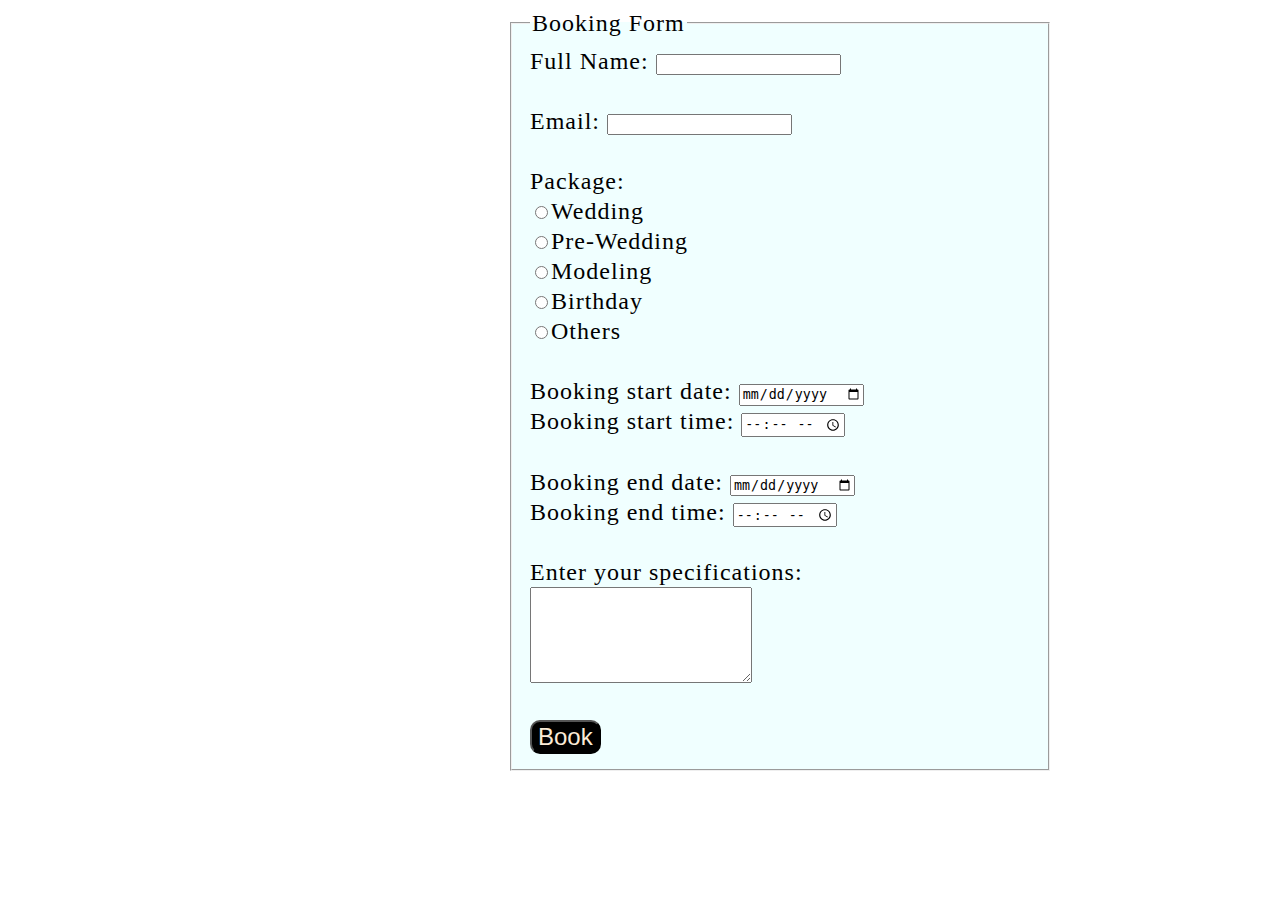
==== form.html @ 9d043cdc "Initial commit" ====
<!DOCTYPE html>
<html lang="en">
<head>
    <meta charset="UTF-8">
    <meta name="viewport" content="width=device-width, initial-scale=1.0">
    <title>Document</title>
    <style>
        form{
            align-items: center;
            box-sizing: border-box;
            margin-left: 500px;
            font-size: x-large;
            justify-content: space-around;
            letter-spacing: 1px;
            line-height: 30px;
        }
        button{
            font-size: x-large;
            background-color:black;
            color: antiquewhite;
            border-radius: 10px;
        }
        button:hover{
            background-color: rgb(42, 164, 2);
        }
    </style>
</head>
<body>
    <form>
        <fieldset style="background-color: azure;width:500px;height:auto;">
        <legend>Booking Form</legend>
        <label for="Name">Full Name:</label>
        <input type="text" id="Name" name="Name"/>
        <br><br>
        <label for="email">Email:</label>
        <input type="email" id="email" name="email"/>
        <br><br>
        <label for="Package">Package:</label><br>
        <input type="radio" id="Package" name="Package" value="Wedding">Wedding<br>
        <input type="radio" id="Package" name="Package" value="Pre-Wedding">Pre-Wedding<br>
        <input type="radio" id="Package" name="Package" value="Modeling">Modeling<br>
        <input type="radio" id="Package" name="Package" value="Birthday">Birthday<br>
        <input type="radio" id="Package" name="Package" value="Others">Others<br><br>
        <label for="start date">Booking start date:</label>
        <input type="date" id="start date" name="start date"/><br>
        <label for="start time">Booking start time:</label>
        <input type="time" id="start time" name="start time"/><br><br>
        <label for="start date">Booking end date:</label>
        <input type="date" id="start date" name="start date"/><br>
        <label for="end time">Booking end time:</label>
        <input type="time" id="end time" name="end time"/><br><br>
        Enter your specifications:
        <textarea rows="6" cols="25"></textarea><br><br>
        <button type="button">Book</button>
    </form>
    </fieldset>
</body>
</html>
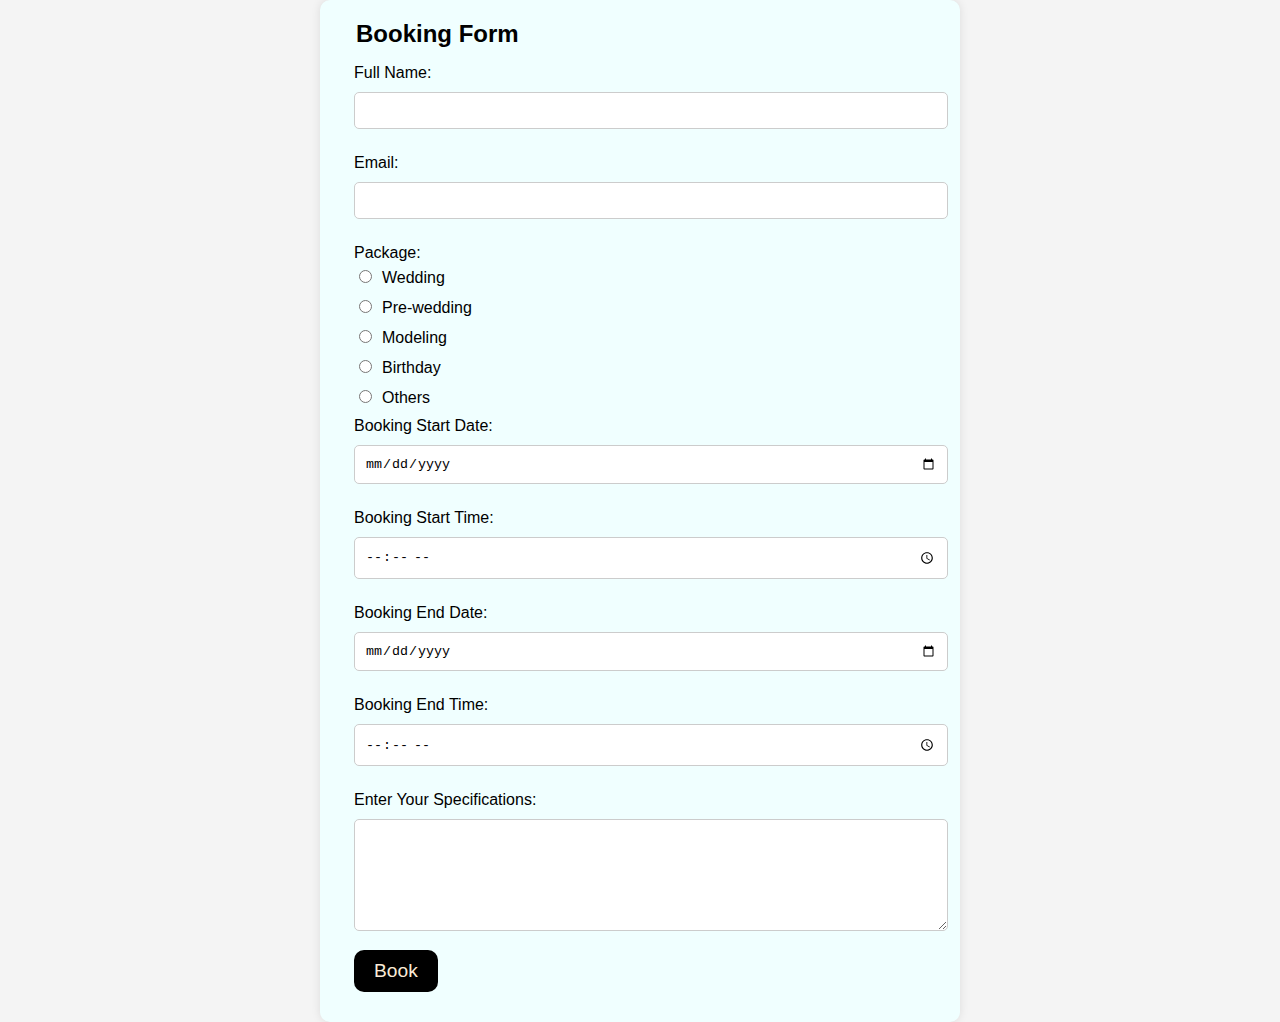
==== commit b29956ad: "Update form.html" ====
--- a/form.html
+++ b/form.html
@@ -3,56 +3,103 @@
 <head>
     <meta charset="UTF-8">
     <meta name="viewport" content="width=device-width, initial-scale=1.0">
-    <title>Document</title>
+    <title>Booking Form</title>
     <style>
-        form{
+        body {
+            font-family: "Jost", sans-serif;
+            display: flex;
+            justify-content: center;
             align-items: center;
-            box-sizing: border-box;
-            margin-left: 500px;
-            font-size: x-large;
-            justify-content: space-around;
-            letter-spacing: 1px;
-            line-height: 30px;
+            min-height: 100vh;
+            background-color: #f4f4f4;
+            margin: 0;
         }
-        button{
-            font-size: x-large;
-            background-color:black;
+        form {
+            width: 90%;
+            max-width: 600px;
+            padding: 20px;
+            background-color: azure;
+            border-radius: 10px;
+            box-shadow: 0 0 10px rgba(0, 0, 0, 0.1);
+        }
+        fieldset {
+            border: none;
+        }
+        legend {
+            font-size: 1.5rem;
+            font-weight: bold;
+        }
+        label {
+            display: block;
+            margin: 10px 0 5px;
+        }
+        input[type="text"],
+        input[type="email"],
+        input[type="date"],
+        input[type="time"],
+        textarea {
+            width: 100%;
+            padding: 10px;
+            margin: 5px 0 15px;
+            border: 1px solid #ccc;
+            border-radius: 5px;
+        }
+        input[type="radio"] {
+            margin-right: 10px;
+        }
+        button {
+            font-size: 1.2rem;
+            background-color: black;
             color: antiquewhite;
             border-radius: 10px;
+            padding: 10px 20px;
+            border: none;
+            cursor: pointer;
         }
-        button:hover{
+        button:hover {
             background-color: rgb(42, 164, 2);
         }
     </style>
 </head>
 <body>
     <form>
-        <fieldset style="background-color: azure;width:500px;height:auto;">
-        <legend>Booking Form</legend>
-        <label for="Name">Full Name:</label>
-        <input type="text" id="Name" name="Name"/>
-        <br><br>
-        <label for="email">Email:</label>
-        <input type="email" id="email" name="email"/>
-        <br><br>
-        <label for="Package">Package:</label><br>
-        <input type="radio" id="Package" name="Package" value="Wedding">Wedding<br>
-        <input type="radio" id="Package" name="Package" value="Pre-Wedding">Pre-Wedding<br>
-        <input type="radio" id="Package" name="Package" value="Modeling">Modeling<br>
-        <input type="radio" id="Package" name="Package" value="Birthday">Birthday<br>
-        <input type="radio" id="Package" name="Package" value="Others">Others<br><br>
-        <label for="start date">Booking start date:</label>
-        <input type="date" id="start date" name="start date"/><br>
-        <label for="start time">Booking start time:</label>
-        <input type="time" id="start time" name="start time"/><br><br>
-        <label for="start date">Booking end date:</label>
-        <input type="date" id="start date" name="start date"/><br>
-        <label for="end time">Booking end time:</label>
-        <input type="time" id="end time" name="end time"/><br><br>
-        Enter your specifications:
-        <textarea rows="6" cols="25"></textarea><br><br>
-        <button type="button">Book</button>
+        <fieldset>
+            <legend>Booking Form</legend>
+            <label for="Name">Full Name:</label>
+            <input type="text" id="Name" name="Name" required>
+            
+            <label for="email">Email:</label>
+            <input type="email" id="email" name="email" required>
+            
+            <label>Package:</label>
+            <input type="radio" id="wedding" name="Package" value="Wedding" required>Wedding
+            <label for="wedding"></label>
+            <input type="radio" id="pre-wedding" name="Package" value="Pre-Wedding">Pre-wedding
+            <label for="pre-wedding"></label>
+            <input type="radio" id="modeling" name="Package" value="Modeling">Modeling
+            <label for="modeling"></label>
+            <input type="radio" id="birthday" name="Package" value="Birthday">Birthday
+            <label for="birthday"></label>
+            <input type="radio" id="others" name="Package" value="Others">Others
+            <label for="others"></label>
+            
+            <label for="start-date">Booking Start Date:</label>
+            <input type="date" id="start-date" name="start-date" required>
+            
+            <label for="start-time">Booking Start Time:</label>
+            <input type="time" id="start-time" name="start-time" required>
+            
+            <label for="end-date">Booking End Date:</label>
+            <input type="date" id="end-date" name="end-date" required>
+            
+            <label for="end-time">Booking End Time:</label>
+            <input type="time" id="end-time" name="end-time" required>
+            
+            <label for="specifications">Enter Your Specifications:</label>
+            <textarea id="specifications" name="specifications" rows="6" required></textarea>
+            
+            <button type="submit">Book</button>
+        </fieldset>
     </form>
-    </fieldset>
 </body>
-</html>+</html>
